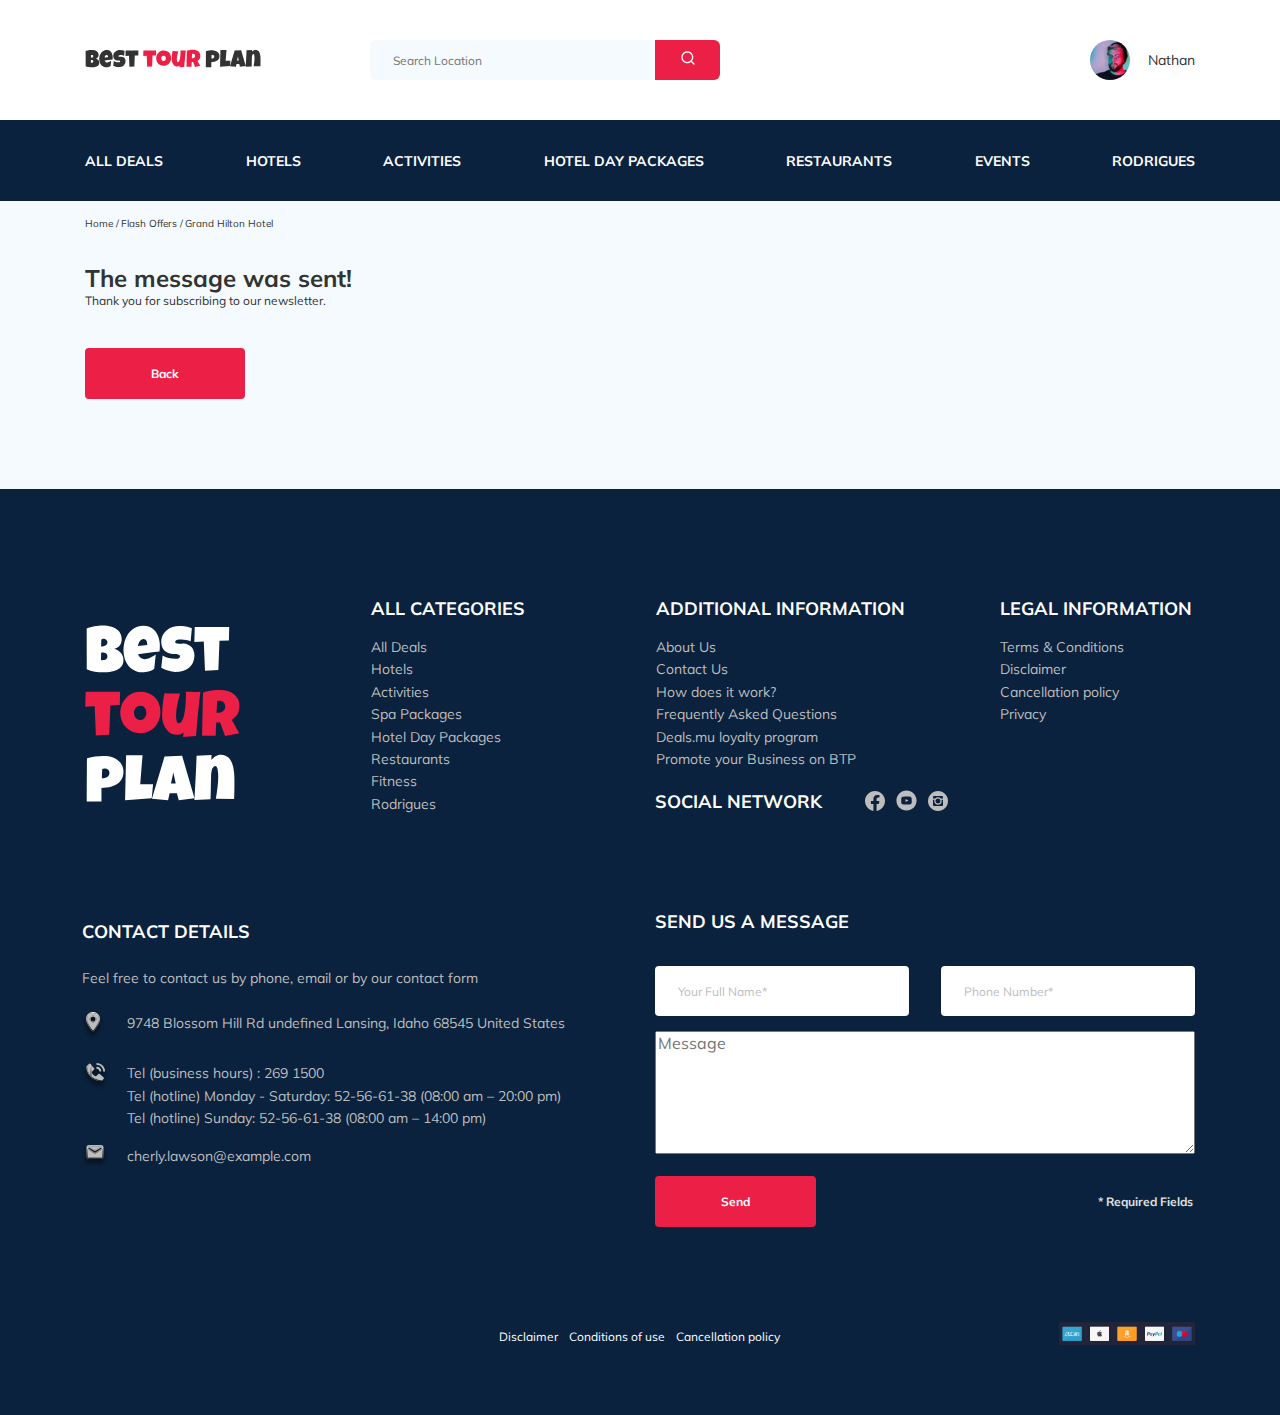
==== thankyou-newsletter.html @ 55c5929a "fix: fixed for sending form on mail" ====
<!DOCTYPE html>
<html lang="en">
  <head>
    <meta charset="UTF-8" />
    <meta name="viewport" content="width=device-width, initial-scale=1.0" />
    <title>Best Tour Plan-Hotel Booking</title>
    <link
      href="https://fonts.googleapis.com/css2?family=Mulish:wght@400;700&family=Nunito:wght@400;600;800&display=swap"
      rel="stylesheet"
    />
    <link rel="stylesheet" href="css/swiper-bundle.min.css" />
    <link rel="stylesheet" href="css/style.css" />
  </head>
  <body>
    <header class="navbar navbar__mobile--fixed">
      <div class="container">
        <div class="navbar-top">
          <a href="#" class="logo">
            <img
              src="img/horizontal-logo.svg"
              alt="Logo: Best Tour Plan"
              class="logo__image"
            />
          </a>
          <form
            action="#"
            class="search navbar__search navbar__search--mobile--hidden"
          >
            <input
              type="text"
              class="search__input"
              placeholder="Search Location"
            />
            <button class="search__button">
              <img src="img/search.svg" alt="Icon: search" />
            </button>
          </form>
          <a href="#" class="user navbar__user navbar__user--mobile--hidden">
            <img
              src="img/user-avatar.jpg"
              alt="avatar: Nathan"
              class="user__avatar"
            />
            <span class="user__name">Nathan</span>
          </a>
          <!-- /.user -->
          <button class="menu-button navbar-top__menu-button">
            <span class="menu-button__line"></span>
            <span class="menu-button__line"></span>
            <span class="menu-button__line"></span>
          </button>
          <!-- /.menu-button -->
        </div>
        <!-- /.navbar-top-->
      </div>
      <!-- /.container -->
      <div class="navbar-bottom">
        <div class="container">
          <ul class="navbar-menu">
            <li class="navbar-menu__item navbar-menu__item--mobile--visible">
              <a
                href="#"
                class="user navbar__user navbar__user--mobile--visible"
              >
                <img
                  src="img/user-avatar.jpg"
                  alt="avatar: Nathan"
                  class="user__avatar"
                />
                <span class="user__name user__name--light">Nathan</span>
              </a>
              <!-- /.user -->
            </li>
            <li class="navbar-menu__item navbar-menu__item--mobile--visible">
              <form
                action="#"
                class="search navbar__search navbar__search--mobile--visible"
              >
                <input
                  type="text"
                  class="search__input search__input--mobile"
                  placeholder="Search Location"
                />
                <button class="search__button">
                  <img src="img/search.svg" alt="Icon: search" />
                </button>
              </form>
            </li>
            <li class="navbar-menu__item navbar-menu__item--mobile--1">
              <a href="#" class="navbar-menu__link">All Deals</a>
            </li>
            <li class="navbar-menu__item navbar-menu__item--mobile--2">
              <a href="#" class="navbar-menu__link">Hotels</a>
            </li>
            <li class="navbar-menu__item navbar-menu__item--mobile--3">
              <a href="#" class="navbar-menu__link">Activities</a>
            </li>
            <li class="navbar-menu__item navbar-menu__item--mobile--4">
              <a href="#" class="navbar-menu__link">Hotel Day Packages</a>
            </li>
            <li class="navbar-menu__item navbar-menu__item--mobile--5">
              <a href="#" class="navbar-menu__link">Restaurants</a>
            </li>
            <li class="navbar-menu__item navbar-menu__item--mobile--6">
              <a href="#" class="navbar-menu__link">Events</a>
            </li>
            <li class="navbar-menu__item navbar-menu__item--mobile--7">
              <a href="#" class="navbar-menu__link">Rodrigues</a>
            </li>
          </ul>
          <!-- /.navbar-menu -->
        </div>
        <!-- /.container -->
      </div>
      <!-- /.navbar-bottom -->
    </header>
    <nav class="breadcrumb">
      <div class="container">
        <ul class="breadcrumb-list">
          <li class="breadcrumb-list__item">
            <a href="#" class="breadcrumb-list__link">Home</a>
          </li>
          <li class="breadcrumb-list__item">
            <a href="#" class="breadcrumb-list__link">Flash Offers</a>
          </li>
          <li class="breadcrumb-list__item">Grand Hilton Hotel</li>
        </ul>
      </div>
      <!-- /.container -->
    </nav>
    <!-- /.breadcrumb -->
    <section class="hotel">
      <div class="container">
        <div class="hotel-info">
          <div class="hotel-info__text">
            <div class="hotel-wrapper">
              <h1 class="hotel-name hotel-info__name">The message was sent!</h1>
            </div>
            <!-- /.hotel-wrapper -->
            <p class="hotel-description hotel-info__description">
              Thank you for subscribing to our newsletter.
            </p>
            <a href="index.html" class="back">Back</a>
          </div>
          <!-- /.hotel-info__text -->
        </div>
        <!-- /.hotel-info -->
      </div>
      <!-- /.container -->
    </section>
    <!-- /.hotel -->
    <footer class="footer">
      <div class="container">
        <div class="footer-wrapper">
          <img
            src="img/vertical-logo.svg"
            alt="Logo: Best Tour Plan"
            class="logo footer__logo"
          />
          <div class="footer__list footer__categories">
            <h3 class="footer__title">ALL CATEGORIES</h3>
            <ul class="footer__ul">
              <li class="footer__item">
                <a href="#" class="footer__link">All Deals</a>
              </li>
              <li class="footer__item">
                <a href="#" class="footer__link">Hotels</a>
              </li>
              <li class="footer__item">
                <a href="#" class="footer__link">Activities</a>
              </li>
              <li class="footer__item">
                <a href="#" class="footer__link">Spa Packages</a>
              </li>
              <li class="footer__item">
                <a href="#" class="footer__link">Hotel Day Packages</a>
              </li>
              <li class="footer__item">
                <a href="#" class="footer__link">Restaurants</a>
              </li>
              <li class="footer__item">
                <a href="#" class="footer__link">Fitness</a>
              </li>
              <li class="footer__item">
                <a href="#" class="footer__link">Rodrigues</a>
              </li>
            </ul>
          </div>
          <!-- /.footer__list -->
          <div class="footer__list footer__additional">
            <h3 class="footer__title">ADDITIONAL INFORMATION</h3>
            <ul class="footer__ul">
              <li class="footer__item">
                <a href="#" class="footer__link">About Us</a>
              </li>
              <li class="footer__item">
                <a href="#" class="footer__link">Contact Us</a>
              </li>
              <li class="footer__item">
                <a href="#" class="footer__link">How does it work? </a>
              </li>
              <li class="footer__item">
                <a href="#" class="footer__link">Frequently Asked Questions</a>
              </li>
              <li class="footer__item">
                <a href="#" class="footer__link">Deals.mu loyalty program</a>
              </li>
              <li class="footer__item">
                <a href="#" class="footer__link"
                  >Promote your Business on BTP</a
                >
              </li>
            </ul>
          </div>
          <!-- /.footer__list -->
          <div class="footer__social-network">
            <h3 class="footer__title footer__title--inline">Social Network</h3>
            <div class="footer__social-links">
              <a href="#" class="footer__link"
                ><img src="img/fb.svg" alt="Icon: Faceook"
              /></a>
              <a href="#" class="footer__link"
                ><img src="img/yt.svg" alt="Icon: youtube"
              /></a>
              <a href="#" class="footer__link"
                ><img src="img/inst.svg" alt="Icon: Instagram"
              /></a>
            </div>
            <!-- /.footer_social-links -->
          </div>
          <!-- /.footer__social-network -->
          <div class="footer__list footer__legal">
            <h3 class="footer__title">LEGAL INFORMATION</h3>
            <ul class="footer__ul">
              <li class="footer__item">
                <a href="#" class="footer__link">Terms & Conditions</a>
              </li>
              <li class="footer__item">
                <a href="#" class="footer__link">Disclaimer</a>
              </li>
              <li class="footer__item">
                <a href="#" class="footer__link">Cancellation policy</a>
              </li>
              <li class="footer__item">
                <a href="#" class="footer__link">Privacy</a>
              </li>
            </ul>
          </div>
          <!-- /.footer__list -->
          <div class="footer__contact-details">
            <h3 class="footer__title footer__title--mb-3">Contact Details</h3>
            <p class="footer__text">
              Feel free to contact us by phone, email or by our contact form
            </p>
            <ul class="footer__ul">
              <li class="footer__item footer__item--mb-2">
                <div class="footer__icon-wrapper">
                  <img
                    class="footer__icon"
                    src="img/map-marker.svg"
                    alt="Icon: map"
                  />
                </div>
                <!-- /.footer__icon-wrapper -->
                9748 Blossom Hill Rd undefined Lansing, Idaho 68545 United
                States
              </li>
              <li class="footer__item footer__item--mb-2">
                <div class="footer__icon-wrapper">
                  <img
                    class="footer__icon"
                    src="img/contact-phone-call.svg"
                    alt="Icon: phone"
                  />
                </div>
                <!-- /.footer__icon-wrapper -->
                Tel (business hours) : 269 1500 <br />Tel (hotline) Monday -
                Saturday: 52-56-61-38 (08:00 am – 20:00 pm) <br />Tel (hotline)
                Sunday: 52-56-61-38 (08:00 am – 14:00 pm)
              </li>
              <li class="footer__item footer__item--mb-2">
                <div class="footer__icon-wrapper">
                  <img
                    class="footer__icon"
                    src="img/e-mail.svg"
                    alt="Icon: e-mail"
                  />
                </div>
                <!-- /.footer__icon-wrapper -->
                cherly.lawson@example.com
              </li>
            </ul>
          </div>
          <!-- /.footer__contact-details -->
          <div class="footer__contact-form">
            <h3 class="footer__title footer__title--mb-3">Send us a message</h3>
            <form action="send.php" method="POST" class="footer__form">
              <div class="footer__input-group">
                <input
                  type="text"
                  class="input footer__input"
                  placeholder="Your Full Name*"
                  name="name"
                />
              </div>
              <!-- /.footer__input-group -->
              <div class="footer__input-group">
                <input
                  type="text"
                  class="input footer__input"
                  placeholder="Phone Number*"
                  name="phone"
                />
              </div>
              <!-- /.footer__input-group -->
              <textarea
                class="footer__message"
                cols="30"
                rows="10"
                placeholder="Message"
                name="message"
              ></textarea>
              <button class="button footer__button" type="submit">Send</button>
              <span class="footer__footnote">* Required Fields</span>
            </form>
          </div>
          <!-- /.footer__contact-form -->
          <div class="footer-info">
            <div class="footer-info__info">
              <a href="#" class="footer-info__link">Disclaimer</a>
              <a href="#" class="footer-info__link">Conditions of use</a>
              <a href="#" class="footer-info__link footer-info__link--last"
                >Cancellation policy</a
              >
            </div>
            <!-- /.footer-info__info -->
            <a href="#" class="footer-info__payment"
              ><img src="img/payment.png" alt="payment" class="footer__payment"
            /></a>
          </div>
          <!-- /.footer-info -->
        </div>
        <!-- /.footer-wrapper -->
      </div>
      <!-- /.container -->
    </footer>
    <!-- /.footer -->
    <script src="js/swiper-bundle.min.js"></script>
    <script src="js/main.js"></script>
  </body>
</html>
---- css/style.css ----
* {
  -webkit-box-sizing: border-box;
          box-sizing: border-box;
}

body {
  font-family: "Mulish", sans-serif;
  background-color: #F5FAFE;
  color: #333333;
}

.container {
  max-width: 1110px;
  margin: auto;
}

img {
  max-width: 100%;
}

button:active, button:focus {
  outline: none !important;
}

button::-moz-focus-inner {
  border: 0 !important;
}

button:hover {
  background-color: tomato;
}

.input {
  font-style: normal;
  font-weight: normal;
  font-size: 12px;
  line-height: 15px;
  background-color: #fff;
  border-radius: 4px;
  border: none;
  padding: 0 23px;
  height: 50px;
}

.input::-webkit-input-placeholder {
  color: #BDBDBD;
}

.input:-ms-input-placeholder {
  color: #BDBDBD;
}

.input::-ms-input-placeholder {
  color: #BDBDBD;
}

.input::placeholder {
  color: #BDBDBD;
}

.message {
  resize: none;
  font-style: normal;
  font-weight: normal;
  font-size: 12px;
  line-height: 15px;
  background-color: #fff;
  border-radius: 4px;
  border: none;
  padding: 18px 23px;
}

.message::-webkit-input-placeholder {
  color: #BDBDBD;
}

.message:-ms-input-placeholder {
  color: #BDBDBD;
}

.message::-ms-input-placeholder {
  color: #BDBDBD;
}

.message::placeholder {
  color: #BDBDBD;
}

.invalid {
  color: #EC1F46;
  text-decoration: underline;
}

.invalid::-webkit-input-placeholder {
  color: #EC1F46;
  text-decoration: none;
}

.invalid:-ms-input-placeholder {
  color: #EC1F46;
  text-decoration: none;
}

.invalid::-ms-input-placeholder {
  color: #EC1F46;
  text-decoration: none;
}

.invalid::placeholder {
  color: #EC1F46;
  text-decoration: none;
}

label.fix {
  position: absolute;
  left: 0;
  bottom: -40px;
  color: #EC1F46;
  text-decoration: underline;
}

.fix::-webkit-input-placeholder {
  color: #EC1F46;
  text-decoration: none;
}

.fix:-ms-input-placeholder {
  color: #EC1F46;
  text-decoration: none;
}

.fix::-ms-input-placeholder {
  color: #EC1F46;
  text-decoration: none;
}

.fix::placeholder {
  color: #EC1F46;
  text-decoration: none;
}

/*! normalize.css v8.0.1 | MIT License | github.com/necolas/normalize.css */
/* Document
   ========================================================================== */
/**
 * 1. Correct the line height in all browsers.
 * 2. Prevent adjustments of font size after orientation changes in iOS.
 */
html {
  line-height: 1.15;
  /* 1 */
  -webkit-text-size-adjust: 100%;
  /* 2 */
}

/* Sections
   ========================================================================== */
/**
 * Remove the margin in all browsers.
 */
body {
  margin: 0;
}

/**
 * Render the `main` element consistently in IE.
 */
main {
  display: block;
}

/**
 * Correct the font size and margin on `h1` elements within `section` and
 * `article` contexts in Chrome, Firefox, and Safari.
 */
h1 {
  font-size: 2em;
  margin: 0.67em 0;
}

/* Grouping content
   ========================================================================== */
/**
 * 1. Add the correct box sizing in Firefox.
 * 2. Show the overflow in Edge and IE.
 */
hr {
  -webkit-box-sizing: content-box;
          box-sizing: content-box;
  /* 1 */
  height: 0;
  /* 1 */
  overflow: visible;
  /* 2 */
}

/**
 * 1. Correct the inheritance and scaling of font size in all browsers.
 * 2. Correct the odd `em` font sizing in all browsers.
 */
pre {
  font-family: monospace, monospace;
  /* 1 */
  font-size: 1em;
  /* 2 */
}

/* Text-level semantics
   ========================================================================== */
/**
 * Remove the gray background on active links in IE 10.
 */
a {
  background-color: transparent;
}

/**
 * 1. Remove the bottom border in Chrome 57-
 * 2. Add the correct text decoration in Chrome, Edge, IE, Opera, and Safari.
 */
abbr[title] {
  border-bottom: none;
  /* 1 */
  text-decoration: underline;
  /* 2 */
  -webkit-text-decoration: underline dotted;
          text-decoration: underline dotted;
  /* 2 */
}

/**
 * Add the correct font weight in Chrome, Edge, and Safari.
 */
b,
strong {
  font-weight: bolder;
}

/**
 * 1. Correct the inheritance and scaling of font size in all browsers.
 * 2. Correct the odd `em` font sizing in all browsers.
 */
code,
kbd,
samp {
  font-family: monospace, monospace;
  /* 1 */
  font-size: 1em;
  /* 2 */
}

/**
 * Add the correct font size in all browsers.
 */
small {
  font-size: 80%;
}

/**
 * Prevent `sub` and `sup` elements from affecting the line height in
 * all browsers.
 */
sub,
sup {
  font-size: 75%;
  line-height: 0;
  position: relative;
  vertical-align: baseline;
}

sub {
  bottom: -0.25em;
}

sup {
  top: -0.5em;
}

/* Embedded content
   ========================================================================== */
/**
 * Remove the border on images inside links in IE 10.
 */
img {
  border-style: none;
}

/* Forms
   ========================================================================== */
/**
 * 1. Change the font styles in all browsers.
 * 2. Remove the margin in Firefox and Safari.
 */
button,
input,
optgroup,
select,
textarea {
  font-family: inherit;
  /* 1 */
  font-size: 100%;
  /* 1 */
  line-height: 1.15;
  /* 1 */
  margin: 0;
  /* 2 */
}

/**
 * Show the overflow in IE.
 * 1. Show the overflow in Edge.
 */
button,
input {
  /* 1 */
  overflow: visible;
}

/**
 * Remove the inheritance of text transform in Edge, Firefox, and IE.
 * 1. Remove the inheritance of text transform in Firefox.
 */
button,
select {
  /* 1 */
  text-transform: none;
}

/**
 * Correct the inability to style clickable types in iOS and Safari.
 */
button,
[type="button"],
[type="reset"],
[type="submit"] {
  -webkit-appearance: button;
}

/**
 * Remove the inner border and padding in Firefox.
 */
button::-moz-focus-inner,
[type="button"]::-moz-focus-inner,
[type="reset"]::-moz-focus-inner,
[type="submit"]::-moz-focus-inner {
  border-style: none;
  padding: 0;
}

/**
 * Restore the focus styles unset by the previous rule.
 */
button:-moz-focusring,
[type="button"]:-moz-focusring,
[type="reset"]:-moz-focusring,
[type="submit"]:-moz-focusring {
  outline: 1px dotted ButtonText;
}

/**
 * Correct the padding in Firefox.
 */
fieldset {
  padding: 0.35em 0.75em 0.625em;
}

/**
 * 1. Correct the text wrapping in Edge and IE.
 * 2. Correct the color inheritance from `fieldset` elements in IE.
 * 3. Remove the padding so developers are not caught out when they zero out
 *    `fieldset` elements in all browsers.
 */
legend {
  -webkit-box-sizing: border-box;
          box-sizing: border-box;
  /* 1 */
  color: inherit;
  /* 2 */
  display: table;
  /* 1 */
  max-width: 100%;
  /* 1 */
  padding: 0;
  /* 3 */
  white-space: normal;
  /* 1 */
}

/**
 * Add the correct vertical alignment in Chrome, Firefox, and Opera.
 */
progress {
  vertical-align: baseline;
}

/**
 * Remove the default vertical scrollbar in IE 10+.
 */
textarea {
  overflow: auto;
}

/**
 * 1. Add the correct box sizing in IE 10.
 * 2. Remove the padding in IE 10.
 */
[type="checkbox"],
[type="radio"] {
  -webkit-box-sizing: border-box;
          box-sizing: border-box;
  /* 1 */
  padding: 0;
  /* 2 */
}

/**
 * Correct the cursor style of increment and decrement buttons in Chrome.
 */
[type="number"]::-webkit-inner-spin-button,
[type="number"]::-webkit-outer-spin-button {
  height: auto;
}

/**
 * 1. Correct the odd appearance in Chrome and Safari.
 * 2. Correct the outline style in Safari.
 */
[type="search"] {
  -webkit-appearance: textfield;
  /* 1 */
  outline-offset: -2px;
  /* 2 */
}

/**
 * Remove the inner padding in Chrome and Safari on macOS.
 */
[type="search"]::-webkit-search-decoration {
  -webkit-appearance: none;
}

/**
 * 1. Correct the inability to style clickable types in iOS and Safari.
 * 2. Change font properties to `inherit` in Safari.
 */
::-webkit-file-upload-button {
  -webkit-appearance: button;
  /* 1 */
  font: inherit;
  /* 2 */
}

/* Interactive
   ========================================================================== */
/*
 * Add the correct display in Edge, IE 10+, and Firefox.
 */
details {
  display: block;
}

/*
 * Add the correct display in all browsers.
 */
summary {
  display: list-item;
}

/* Misc
   ========================================================================== */
/**
 * Add the correct display in IE 10+.
 */
template {
  display: none;
}

/**
 * Add the correct display in IE 10.
 */
[hidden] {
  display: none;
}

.navbar {
  background-color: #fff;
}

.navbar-top {
  display: -webkit-box;
  display: -ms-flexbox;
  display: flex;
  -webkit-box-align: center;
      -ms-flex-align: center;
          align-items: center;
  -webkit-box-pack: justify;
      -ms-flex-pack: justify;
          justify-content: space-between;
  padding-top: 40px;
  padding-bottom: 40px;
}

.navbar-top__menu-button {
  display: none;
}

.navbar__search {
  margin-right: auto;
  margin-left: 108px;
}

.navbar-bottom {
  background-color: #0A223D;
}

.navbar-menu {
  list-style-type: none;
  margin: 0;
  padding: 31px 0;
  display: -webkit-box;
  display: -ms-flexbox;
  display: flex;
  -webkit-box-align: center;
      -ms-flex-align: center;
          align-items: center;
  -webkit-box-pack: justify;
      -ms-flex-pack: justify;
          justify-content: space-between;
  color: #ffffff;
}

.navbar-menu__item--mobile--visible {
  display: none;
}

.navbar-menu__link {
  color: inherit;
  font-style: normal;
  font-weight: bold;
  text-decoration: none;
  text-transform: uppercase;
  font-size: 14px;
  line-height: 18px;
}

.logo {
  width: 177px;
}

.search {
  display: -webkit-box;
  display: -ms-flexbox;
  display: flex;
  position: relative;
  overflow: hidden;
  height: 40px;
  border-radius: 6px;
}

.search__input {
  width: 350px;
  height: 100%;
  padding-left: 23px;
  padding-right: 75px;
  background-color: #F5FAFE;
  border: none;
  font-size: 12px;
  line-height: 15px;
  color: #333333;
}

.search__button {
  position: absolute;
  top: 0;
  right: 0;
  width: 65px;
  height: 100%;
  border: none;
  background-color: #EC1F46;
}

.user {
  display: -webkit-box;
  display: -ms-flexbox;
  display: flex;
  -webkit-box-align: center;
      -ms-flex-align: center;
          align-items: center;
  text-decoration: none;
}

.user__avatar {
  width: 40px;
  height: 40px;
  border-radius: 50%;
  -o-object-fit: cover;
     object-fit: cover;
}

.user__name {
  margin-left: 18px;
  font-size: 14px;
  line-height: 18px;
  color: #333333;
}

.navbar__user--mobile--visible, .navbar__search--mobile--visible {
  display: none;
}

.breadcrumb-list {
  list-style: none;
  display: -webkit-box;
  display: -ms-flexbox;
  display: flex;
  -webkit-box-align: center;
      -ms-flex-align: center;
          align-items: center;
  margin: 0;
  padding-top: 16px;
  padding-bottom: 9px;
  padding-left: 0;
}

.breadcrumb-list__item {
  font-size: 10px;
  line-height: 13px;
}

.breadcrumb-list__item:not(:last-child)::after {
  content: '/';
  margin-right: 2px;
}

.breadcrumb-list__link {
  text-decoration: none;
  color: inherit;
}

.hotel {
  padding-top: 23px;
  padding-bottom: 70px;
}

.hotel-info {
  display: -webkit-box;
  display: -ms-flexbox;
  display: flex;
  -webkit-box-align: center;
      -ms-flex-align: center;
          align-items: center;
  -webkit-box-pack: justify;
      -ms-flex-pack: justify;
          justify-content: space-between;
  padding-bottom: 20px;
}

.hotel-info__name {
  margin-top: 1px;
  margin-bottom: 0;
}

.hotel-info__offer {
  margin-left: 14px;
  margin-top: 1px;
}

.hotel-info__description {
  margin: 0;
}

.hotel-info__rating {
  margin-top: 5px;
}

.hotel-wrapper {
  display: -webkit-box;
  display: -ms-flexbox;
  display: flex;
  -ms-flex-wrap: wrap;
      flex-wrap: wrap;
  -webkit-box-align: center;
      -ms-flex-align: center;
          align-items: center;
}

.hotel-name {
  font-size: 24px;
  line-height: 30px;
}

.hotel-description {
  font-size: 12px;
  line-height: 15px;
}

.hotel-grid {
  display: -webkit-box;
  display: -ms-flexbox;
  display: flex;
  -webkit-box-pack: justify;
      -ms-flex-pack: justify;
          justify-content: space-between;
}

.hotel-slider {
  width: 728px;
  height: 450px;
}

.hotel-slider__item {
  width: 100%;
  height: 100%;
  position: relative;
  border-radius: 8px;
  overflow: hidden;
}

.hotel-slider__item::after {
  content: '';
  position: absolute;
  width: 100%;
  height: 100%;
  top: 0;
  bottom: 0;
  left: 0;
  right: 0;
  background: -webkit-gradient(linear, left top, left bottom, from(rgba(0, 122, 223, 0.48)), to(rgba(255, 255, 255, 0.128)));
  background: linear-gradient(180deg, rgba(0, 122, 223, 0.48) 0%, rgba(255, 255, 255, 0.128) 100%);
  z-index: 10;
}

.hotel-slider__button {
  position: absolute;
  top: 50%;
  -webkit-transform: translateY(-50%);
          transform: translateY(-50%);
  z-index: 99;
  width: 30px;
  height: 30px;
  border: none;
  cursor: pointer;
  background-repeat: no-repeat;
  background-position: center;
  background-size: 10px;
  background-color: transparent;
}

.hotel-slider__button--next {
  right: 18px;
  background-image: url(../img/arrow-next.svg);
}

.hotel-slider__button--prev {
  left: 18px;
  background-image: url(../img/arrow-prev.svg);
}

.hotel-slide__image {
  width: 100%;
  height: 100%;
  -o-object-fit: cover;
     object-fit: cover;
}

.hotel__slider {
  margin-left: 0;
}

.hotel-wrap {
  display: -webkit-box;
  display: -ms-flexbox;
  display: flex;
  -webkit-box-orient: vertical;
  -webkit-box-direction: normal;
      -ms-flex-direction: column;
          flex-direction: column;
  -webkit-box-pack: justify;
      -ms-flex-pack: justify;
          justify-content: space-between;
}

.stars {
  -ms-flex-preferred-size: 100%;
      flex-basis: 100%;
  padding-top: 3px;
}

.offer {
  font-size: 10px;
  line-height: 13px;
  padding: 4px 9px;
  background-color: #EC1F46;
  color: #ffffff;
  border-radius: 3px;
}

.rating {
  max-width: 65px;
  min-height: 45px;
  padding-top: 5px;
  padding-bottom: 5px;
  padding-left: 7px;
  padding-right: 7px;
  background-color: #EC1F46;
  color: #ffffff;
  border-radius: 4px;
  text-align: center;
}

.rating__text {
  font-size: 8px;
  line-height: 10px;
}

.rating__counter {
  font-size: 14px;
  line-height: 18px;
  font-weight: bold;
}

sub {
  position: inherit;
}

.booking {
  width: 350px;
  min-height: 210px;
  background-color: #0A223D;
  color: #ffffff;
  border-radius: 8px;
  padding: 28px;
  font-family: Nunito, sans-serif;
  font-style: normal;
}

.booking__info {
  display: -webkit-box;
  display: -ms-flexbox;
  display: flex;
  -webkit-box-pack: justify;
      -ms-flex-pack: justify;
          justify-content: space-between;
  margin-bottom: 9px;
}

.booking__price {
  display: -webkit-box;
  display: -ms-flexbox;
  display: flex;
  -webkit-box-orient: vertical;
  -webkit-box-direction: normal;
      -ms-flex-direction: column;
          flex-direction: column;
}

.booking__start {
  font-weight: normal;
  font-size: 10px;
  line-height: 14px;
  margin-left: -3px;
}

.booking__pricetag {
  font-weight: 800;
  font-size: 24px;
  line-height: 33px;
  margin-top: -2px;
  margin-left: -2px;
}

.booking__per-room {
  font-weight: normal;
  font-size: 12px;
  line-height: 16px;
  margin-top: -3px;
  margin-left: -3px;
}

.booking__room {
  margin-top: 4px;
}

.booking__text {
  display: -webkit-box;
  display: -ms-flexbox;
  display: flex;
  -webkit-box-align: center;
      -ms-flex-align: center;
          align-items: center;
  -webkit-box-pack: justify;
      -ms-flex-pack: justify;
          justify-content: space-between;
  margin-bottom: 8px;
  font-weight: normal;
  font-size: 12px;
  line-height: 16px;
}

.booking__discription {
  margin-left: 9px;
}

.booking__call-center {
  display: -webkit-box;
  display: -ms-flexbox;
  display: flex;
  -webkit-box-align: center;
      -ms-flex-align: center;
          align-items: center;
  -webkit-box-pack: justify;
      -ms-flex-pack: justify;
          justify-content: space-between;
  margin-bottom: 17px;
}

.booking__reservation {
  font-weight: 600;
  font-size: 18px;
  line-height: 25px;
  margin-left: -2px;
}

.booking__number {
  display: -webkit-box;
  display: -ms-flexbox;
  display: flex;
  -webkit-box-align: center;
      -ms-flex-align: center;
          align-items: center;
  -webkit-box-pack: justify;
      -ms-flex-pack: justify;
          justify-content: space-between;
  font-weight: 600;
  font-size: 18px;
  line-height: 25px;
  color: inherit;
  text-decoration: none;
  margin-right: 2px;
}

.booking__num {
  margin-left: 8px;
}

.booking__button {
  width: 100%;
  min-height: 45px;
  font-weight: 600;
  font-size: 14px;
  line-height: 19px;
  background-color: #EC1F46;
  color: #ffffff;
  border-radius: 4px;
  border: none;
  cursor: pointer;
  padding: 0;
  margin-left: -2px;
}

.map {
  width: 347px;
  height: 213px;
  background-color: black;
  border-radius: 10px;
  overflow: hidden;
}

.newsletter {
  position: relative;
  padding: 98px 0 87px 0;
  background-image: url(../img/newsletter-bg.jpg);
  background-repeat: no-repeat;
  background-size: cover;
  background-position: center;
}

.newsletter::before {
  content: '';
  position: absolute;
  top: 0;
  bottom: 0;
  left: 0;
  right: 0;
  width: 100%;
  height: 100%;
  background-color: rgba(10, 34, 61, 0.8);
}

.newsletter-wrapper {
  position: relative;
  max-width: 731px;
  margin: auto;
  display: -webkit-box;
  display: -ms-flexbox;
  display: flex;
  -webkit-box-align: center;
      -ms-flex-align: center;
          align-items: center;
  -webkit-box-pack: justify;
      -ms-flex-pack: justify;
          justify-content: space-between;
}

.newsletter-title {
  color: #ffffff;
  font-style: normal;
  font-weight: 300;
  font-size: 24px;
  line-height: 30px;
  margin: 0;
}

.newsletter-title__strong {
  display: block;
  font-weight: 600;
  font-size: 36px;
  line-height: 45px;
  text-transform: uppercase;
}

.subscribe {
  position: relative;
  width: 350px;
  height: 55px;
  border-radius: 4px;
}

.subscribe__input {
  position: absolute;
  width: 100%;
  height: 100%;
  padding-left: 33px;
  padding-right: 75px;
  border: none;
  font-style: normal;
  font-weight: 300;
  font-size: 14px;
  line-height: 18px;
}

.subscribe__button {
  position: absolute;
  top: 0;
  right: 0;
  min-width: 65px;
  height: 100%;
  border: none;
  background-color: #EC1F46;
  color: #ffffff;
  font-style: normal;
  font-weight: bold;
  font-size: 12px;
  line-height: 15px;
  overflow: inherit;
  cursor: pointer;
}

.reviews {
  padding: 11px 0 70px 0;
}

.reviews__title {
  font-style: normal;
  font-weight: bold;
  font-size: 36px;
  line-height: 45px;
  text-align: center;
  text-transform: uppercase;
  margin-bottom: 70px;
}

.reviews-slider__item {
  display: -webkit-box;
  display: -ms-flexbox;
  display: flex;
  -webkit-box-orient: vertical;
  -webkit-box-direction: normal;
      -ms-flex-direction: column;
          flex-direction: column;
  -webkit-box-align: center;
      -ms-flex-align: center;
          align-items: center;
  max-width: 731px;
  margin: 45px auto 0;
  background-color: #ffffff;
  border-radius: 8px;
  padding: 0 62px 30px;
  position: relative;
}

.reviews-slider__item::before {
  content: '';
  position: absolute;
  width: 70px;
  height: 47px;
  top: 13px;
  left: 62px;
  background-image: url(../img/quote-opening.svg);
  background-repeat: no-repeat;
}

.reviews-slider__item::after {
  content: '';
  position: absolute;
  width: 70px;
  height: 47px;
  top: 118px;
  right: 62px;
  background-image: url(../img/quote-closing.svg);
  background-repeat: no-repeat;
}

.reviews-slider__button {
  position: absolute;
  width: 30px;
  height: 30px;
  z-index: 99;
  top: 45%;
  -webkit-transform: translateY(-50%);
          transform: translateY(-50%);
  background-repeat: no-repeat;
  background-size: 10px;
  background-position: center;
  border: none;
  background-color: transparent;
}

.reviews-slider__button--prev {
  background-image: url(../img/arrow-prev-secondary.svg);
  left: 18px;
}

.reviews-slider__button--next {
  background-image: url(../img/arrow-next-secondary.svg);
  right: 18px;
}

.reviews-slider__profail {
  display: -webkit-box;
  display: -ms-flexbox;
  display: flex;
  -webkit-box-orient: vertical;
  -webkit-box-direction: normal;
      -ms-flex-direction: column;
          flex-direction: column;
  -webkit-box-align: center;
      -ms-flex-align: center;
          align-items: center;
  margin-top: -45px;
  margin-bottom: 32px;
}

.reviews-slider__avatar {
  width: 90px;
  height: 90px;
  border-radius: 50%;
  -o-object-fit: cover;
     object-fit: cover;
  margin-bottom: 9px;
}

.reviews-slider__username {
  font-style: normal;
  font-weight: bold;
  font-size: 12px;
  line-height: 15px;
  color: #EC1F46;
  margin-top: 0;
  margin-bottom: 10px;
}

.reviews-slider__date {
  font-style: normal;
  font-weight: normal;
  font-size: 10px;
  line-height: 13px;
  margin-bottom: 4px;
}

.reviews-slider__rating {
  display: -webkit-box;
  display: -ms-flexbox;
  display: flex;
  -webkit-box-pack: justify;
      -ms-flex-pack: justify;
          justify-content: space-between;
  width: 48px;
  height: 8px;
}

.reviews-slider__text {
  max-width: 537px;
  min-height: 114px;
  margin: 0 auto 0;
  font-style: normal;
  font-weight: normal;
  font-size: 12px;
  line-height: 160%;
  text-align: justify;
}

.activities {
  padding: 60px 0 98px 0;
}

.activities__title {
  font-style: normal;
  font-weight: bold;
  font-size: 24px;
  line-height: 30px;
  text-transform: uppercase;
  margin-top: 0;
  margin-bottom: 57px;
}

.activities-wrapper {
  display: -webkit-box;
  display: -ms-flexbox;
  display: flex;
  -webkit-box-pack: justify;
      -ms-flex-pack: justify;
          justify-content: space-between;
}

.card {
  position: relative;
  display: -webkit-box;
  display: -ms-flexbox;
  display: flex;
  -webkit-box-orient: vertical;
  -webkit-box-direction: normal;
      -ms-flex-direction: column;
          flex-direction: column;
  -webkit-box-align: start;
      -ms-flex-align: start;
          align-items: flex-start;
  padding: 24px 26px;
  width: 255px;
  height: 255px;
  border-radius: 6px;
  overflow: hidden;
}

.card::before {
  content: '';
  position: absolute;
  top: 0;
  right: 0;
  bottom: 0;
  left: 0;
  background: linear-gradient(179.83deg, rgba(196, 196, 196, 0) 35.34%, #0A223D 99.85%);
  z-index: -1;
}

.card__image {
  position: absolute;
  width: 100%;
  height: 100%;
  top: 0;
  right: 0;
  bottom: 0;
  left: 0;
  -o-object-fit: cover;
     object-fit: cover;
  z-index: -2;
}

.card__title {
  margin-top: auto;
  margin-bottom: 18px;
  font-style: normal;
  font-weight: bold;
  font-size: 16px;
  line-height: 20px;
  color: #ffffff;
}

.card__button {
  padding: 7px 22px;
  font-style: normal;
  font-weight: 600;
  font-size: 12px;
  line-height: 16px;
  background-color: #EC1F46;
  color: #ffffff;
  border: none;
  border-radius: 4px;
  cursor: pointer;
}

.footer {
  background-color: #0A223D;
  color: #ffffff;
  padding-top: 108px;
  padding-bottom: 46px;
}

.footer-wrapper {
  display: -ms-grid;
  display: grid;
  -ms-grid-columns: (minmax(min-content, 1fr))[4];
      grid-template-columns: repeat(4, minmax(-webkit-min-content, 1fr));
      grid-template-columns: repeat(4, minmax(min-content, 1fr));
  grid-gap: 20px;
  grid-auto-rows: minmax(40px, -webkit-min-content);
  grid-auto-rows: minmax(40px, min-content);
  -webkit-box-align: start;
      -ms-flex-align: start;
          align-items: start;
}

.footer__logo {
  width: 155px;
  -ms-grid-row: 1;
  -ms-grid-row-span: 2;
  grid-row: 1/3;
  -ms-flex-item-align: stretch;
      -ms-grid-row-align: stretch;
      align-self: stretch;
}

.footer__categories {
  -ms-grid-row: 1;
  -ms-grid-row-span: 3;
  grid-row: 1/4;
  padding-left: 3px;
}

.footer__social-links {
  display: -webkit-box;
  display: -ms-flexbox;
  display: flex;
  -webkit-box-align: center;
      -ms-flex-align: center;
          align-items: center;
  min-width: 83px;
  -webkit-box-pack: justify;
      -ms-flex-pack: justify;
          justify-content: space-between;
}

.footer__social-network {
  display: -webkit-box;
  display: -ms-flexbox;
  display: flex;
  -webkit-box-align: start;
      -ms-flex-align: start;
          align-items: start;
  -ms-grid-row: 2;
  -ms-grid-row-span: 2;
  grid-row: 2/4;
  -ms-grid-column: 3;
  -ms-grid-column-span: 2;
  grid-column: 3/5;
  padding-left: 5px;
}

.footer__additional {
  padding-left: 6px;
}

.footer__legal {
  padding-left: 67px;
}

.footer__contact-details {
  -ms-grid-column: 1;
  -ms-grid-column-span: 2;
  grid-column: 1/3;
  padding-top: 10px;
  margin-left: -3px;
}

.footer__contact-form {
  grid-column: span 2;
  padding-left: 5px;
  margin-bottom: 82px;
}

.footer__form {
  display: -webkit-box;
  display: -ms-flexbox;
  display: flex;
  -webkit-box-align: start;
      -ms-flex-align: start;
          align-items: start;
  -ms-flex-wrap: wrap;
      flex-wrap: wrap;
  -webkit-box-pack: justify;
      -ms-flex-pack: justify;
          justify-content: space-between;
}

.footer__title {
  font-style: normal;
  font-weight: bold;
  font-size: 18px;
  line-height: 23px;
  margin: 0 0 16px 0;
  text-transform: uppercase;
}

.footer__title--inline {
  margin: 0 43px 0 0;
}

.footer__title--mb-3 {
  margin-bottom: 33px;
}

.footer__ul {
  padding: 0;
  margin: 0;
  list-style: none;
}

.footer__item {
  display: -webkit-box;
  display: -ms-flexbox;
  display: flex;
  -webkit-box-align: start;
      -ms-flex-align: start;
          align-items: start;
  font-style: normal;
  font-weight: normal;
  font-size: 14px;
  line-height: 160%;
  color: #BDBDBD;
}

.footer__item--mb-2 {
  margin-bottom: 16px;
}

.footer__icon-wrapper {
  min-width: 45px;
}

.footer__text {
  font-style: normal;
  font-weight: normal;
  font-size: 14px;
  line-height: 160%;
  color: #BDBDBD;
  margin-bottom: 22px;
  margin-top: -9px;
}

.footer__link {
  text-decoration: none;
  color: inherit;
}

.footer__input {
  width: 100%;
}

.footer__input-group {
  margin-bottom: 15px;
  -ms-flex-preferred-size: 47%;
      flex-basis: 47%;
}

.footer__message {
  max-height: 123px;
  -ms-flex-preferred-size: 100%;
      flex-basis: 100%;
  margin-bottom: 22px;
}

.footer__button {
  font-style: normal;
  font-weight: bold;
  font-size: 12px;
  line-height: 15px;
  padding: 18px 66px;
  border: none;
  border-radius: 4px;
  background-color: #EC1F46;
  color: #ffffff;
  cursor: pointer;
}

.footer__footnote {
  font-style: normal;
  font-weight: bold;
  font-size: 12px;
  line-height: 15px;
  color: #E0E0E0;
  padding-right: 2px;
  -ms-flex-item-align: center;
      -ms-grid-row-align: center;
      align-self: center;
}

.footer-info {
  display: -webkit-box;
  display: -ms-flexbox;
  display: flex;
  -webkit-box-pack: justify;
      -ms-flex-pack: justify;
          justify-content: space-between;
  -ms-grid-column: 2;
  -ms-grid-column-span: 3;
  grid-column: 2/5;
}

.footer-info__info {
  display: -webkit-box;
  display: -ms-flexbox;
  display: flex;
  padding-left: 131px;
}

.footer-info__link {
  font-style: normal;
  font-weight: normal;
  font-size: 12px;
  line-height: 15px;
  color: #ffffff;
  text-decoration: none;
  margin-right: 11px;
}

.footer-info__payment {
  max-width: 136px;
  margin-top: -7px;
}

.back {
  text-decoration: none;
  font-style: normal;
  font-weight: bold;
  font-size: 12px;
  line-height: 15px;
  padding: 18px 66px;
  border: none;
  border-radius: 4px;
  background-color: #EC1F46;
  color: #ffffff;
  display: inline-block;
  margin-top: 40px;
}

.back:hover {
  background-color: tomato;
}

.modal__overlay {
  position: fixed;
  top: 0;
  right: 0;
  bottom: 0;
  left: 0;
  background-color: rgba(0, 143, 223, 0.39);
  z-index: 100;
  visibility: hidden;
  opacity: 0;
}

.modal__overlay--visability {
  visibility: visible;
  opacity: 1;
}

.modal__dialog {
  position: fixed;
  max-width: 478px;
  top: 50%;
  left: 50%;
  -webkit-transform: translate(-50%, -50%);
          transform: translate(-50%, -50%);
  padding: 33px 88px;
  background-color: #0A223D;
  border-radius: 8px;
  color: #ffffff;
  z-index: 101;
  visibility: hidden;
  opacity: 0;
}

.modal__dialog--visability {
  visibility: visible;
  opacity: 1;
}

.modal__close {
  position: absolute;
  top: 17px;
  right: 18px;
  text-decoration: none;
  cursor: pointer;
}

.modal__title {
  font-style: normal;
  font-weight: bold;
  font-size: 18px;
  line-height: 23px;
  text-transform: uppercase;
  text-align: center;
  margin-bottom: 0;
}

.modal__form {
  display: -webkit-box;
  display: -ms-flexbox;
  display: flex;
  -webkit-box-align: center;
      -ms-flex-align: center;
          align-items: center;
  -ms-flex-wrap: wrap;
      flex-wrap: wrap;
  -webkit-box-pack: justify;
      -ms-flex-pack: justify;
          justify-content: space-between;
}

.modal__input {
  width: 100%;
  margin-top: 15px;
}

.modal__message {
  width: 100%;
  max-height: 123px;
  margin-top: 15px;
  margin-bottom: 15px;
}

.modal__button {
  font-style: normal;
  font-weight: bold;
  font-size: 12px;
  line-height: 15px;
  padding: 18px 66px;
  border: none;
  border-radius: 4px;
  background-color: #EC1F46;
  color: #ffffff;
  cursor: pointer;
}

.modal__footnote {
  font-style: normal;
  font-weight: bold;
  font-size: 12px;
  line-height: 15px;
  color: #E0E0E0;
}

@media (max-width: 1200px) {
  .container {
    max-width: 960px;
  }
  .hotel-slider {
    width: 590px;
  }
  .card {
    width: 230px;
    height: 230px;
  }
  .footer__input-group {
    -ms-flex-preferred-size: 100%;
        flex-basis: 100%;
  }
  .footer-info__info {
    padding-left: 90px;
  }
}

@media (max-width: 992px) {
  .container,
  .newsletter-wrapper {
    max-width: 700px;
  }
  .logo {
    width: 132px;
  }
  .navbar-top {
    padding-top: 30px;
    padding-bottom: 30px;
  }
  .navbar__search {
    margin-left: 49px;
  }
  .navbar-menu {
    padding-top: 22px;
    padding-bottom: 22px;
  }
  .navbar-menu__link {
    font-size: 12px;
    line-height: 15px;
  }
  .search__input {
    width: 340px;
  }
  .hotel {
    padding-bottom: 57px;
  }
  .hotel-grid {
    -webkit-box-orient: vertical;
    -webkit-box-direction: normal;
        -ms-flex-direction: column;
            flex-direction: column;
  }
  .hotel__slider {
    margin-bottom: 30px;
  }
  .hotel-wrap {
    -webkit-box-orient: horizontal;
    -webkit-box-direction: normal;
        -ms-flex-direction: row;
            flex-direction: row;
  }
  .hotel-slider {
    width: 100%;
  }
  .booking {
    width: 340px;
  }
  .map {
    width: 340px;
  }
  .newsletter {
    padding-top: 92px;
    padding-bottom: 93px;
  }
  .reviews {
    padding-top: 40px;
    padding-bottom: 56px;
  }
  .reviews__title {
    font-size: 30px;
    line-height: 38px;
    margin-top: 0px;
    margin-bottom: 52px;
  }
  .reviews-slider__item {
    max-width: 579px;
  }
  .reviews-slider__item::after, .reviews-slider__item::before {
    display: none;
  }
  .reviews-slider__button {
    top: 49%;
  }
  .reviews-slider__button--next {
    right: 0;
  }
  .reviews-slider__button--prev {
    left: 0;
  }
  .activities {
    padding-bottom: 48px;
  }
  .activities-wrapper {
    -ms-flex-wrap: wrap;
        flex-wrap: wrap;
  }
  .activities__card {
    margin-bottom: 20px;
  }
  .card {
    width: 339px;
    height: 255px;
  }
  .footer {
    padding-top: 70px;
  }
  .footer-wrapper {
    -ms-grid-columns: (1fr)[6];
        grid-template-columns: repeat(6, 1fr);
    grid-row-gap: 40px;
  }
  .footer__logo {
    -ms-grid-row: 1;
    -ms-grid-row-span: 1;
    grid-row: 1/2;
    grid-column: span 2;
    width: 100px;
  }
  .footer__social-network {
    -ms-grid-row: 1;
    -ms-grid-row-span: 1;
    grid-row: 1/2;
    grid-column: span 4;
    -ms-flex-item-align: center;
        -ms-grid-row-align: center;
        align-self: center;
    padding-left: 0;
    padding-top: 16px;
    margin-left: -51px;
  }
  .footer__categories {
    -ms-grid-row: 2;
    -ms-grid-row-span: 1;
    grid-row: 2/3;
    grid-column: span 2;
    padding-top: 7px;
  }
  .footer__additional {
    -ms-grid-row: 2;
    -ms-grid-row-span: 1;
    grid-row: 2/3;
    grid-column: span 2;
    padding-top: 7px;
    padding-left: 0;
    margin-left: -38px;
  }
  .footer__legal {
    -ms-grid-row: 2;
    -ms-grid-row-span: 1;
    grid-row: 2/3;
    grid-column: span 2;
    padding-left: 20px;
    padding-top: 7px;
  }
  .footer__contact-details {
    -ms-grid-row: 3;
    grid-row: 3;
    grid-column: span 5;
    padding-top: 22px;
    margin-left: 0px;
  }
  .footer__contact-form {
    -ms-grid-row: 4;
    grid-row: 4;
    grid-column: span 5;
    margin-bottom: 0px;
    padding-left: 0;
    padding-top: 7px;
  }
  .footer__text {
    margin-top: 0;
  }
  .footer__item--mb-2 {
    margin-bottom: 12px;
  }
  .footer__title--mb-3 {
    margin-bottom: 25px;
  }
  .footer__form {
    max-width: 541px;
    padding-top: 10px;
    -webkit-box-pack: justify;
        -ms-flex-pack: justify;
            justify-content: space-between;
  }
  .footer__input-group {
    -ms-flex-preferred-size: 47%;
        flex-basis: 47%;
  }
  .footer-info {
    -ms-grid-column: 1;
    -ms-grid-column-span: 6;
    grid-column: 1/7;
    padding-top: 20px;
  }
  .footer-info__info {
    padding: 0 0 0 3px;
  }
  .modal__dialog {
    padding-left: 55px;
    padding-right: 55px;
  }
}

@media (max-width: 762px) {
  body {
    padding-top: 78px;
  }
  .container {
    max-width: 576px;
    width: 92%;
  }
  .navbar__mobile--fixed {
    position: fixed;
    top: 0;
    left: 0;
    right: 0;
    z-index: 99;
  }
  .navbar__user--mobile--hidden, .navbar__search--mobile--hidden {
    display: none;
  }
  .navbar__user--mobile--visible, .navbar__search--mobile--visible {
    display: -webkit-box;
    display: -ms-flexbox;
    display: flex;
  }
  .navbar__user {
    -webkit-box-orient: vertical;
    -webkit-box-direction: normal;
        -ms-flex-direction: column;
            flex-direction: column;
    -webkit-box-align: center;
        -ms-flex-align: center;
            align-items: center;
  }
  .navbar__user--mobile--visible {
    margin-bottom: 27px;
  }
  .navbar__search--mobile--visible {
    margin: 0 0 36px 0;
  }
  .navbar-bottom {
    display: none;
    position: fixed;
    top: 78px;
    left: 0;
    right: 0;
    bottom: 0;
    padding-top: 31px;
  }
  .navbar-bottom__visible {
    display: block;
  }
  .navbar-menu {
    -webkit-box-orient: vertical;
    -webkit-box-direction: normal;
        -ms-flex-direction: column;
            flex-direction: column;
    padding: 0;
  }
  .navbar-menu__item--mobile--1 {
    margin-bottom: 16px;
  }
  .navbar-menu__item--mobile--2 {
    margin-bottom: 18px;
  }
  .navbar-menu__item--mobile--3 {
    margin-bottom: 17px;
  }
  .navbar-menu__item--mobile--4 {
    margin-bottom: 16px;
  }
  .navbar-menu__item--mobile--5 {
    margin-bottom: 17px;
  }
  .navbar-menu__item--mobile--6 {
    margin-bottom: 16px;
  }
  .navbar-menu__item--mobile--visible {
    display: block;
  }
  .menu-button {
    display: -webkit-box;
    display: -ms-flexbox;
    display: flex;
    width: 16px;
    height: 11px;
    padding: 0;
    -webkit-box-align: center;
        -ms-flex-align: center;
            align-items: center;
    -webkit-box-pack: justify;
        -ms-flex-pack: justify;
            justify-content: space-between;
    -webkit-box-orient: vertical;
    -webkit-box-direction: normal;
        -ms-flex-direction: column;
            flex-direction: column;
    border: none;
    background-color: #fff;
    cursor: pointer;
  }
  .menu-button__line {
    width: 16px;
    height: 1px;
    background-color: #333333;
  }
  .user__name--light {
    margin-left: 0;
    margin-top: 10px;
    color: #ffffff;
  }
  .search__input--mobile {
    width: 245px;
  }
  .breadcrumb-list {
    padding-bottom: 0;
  }
  .hotel-info__rating {
    display: none;
  }
  .hotel-info__offer {
    -webkit-box-ordinal-group: 0;
        -ms-flex-order: -1;
            order: -1;
    margin-left: 0;
  }
  .hotel-info__text {
    width: 100%;
  }
  .hotel-info__name {
    margin-top: 10px;
    margin-bottom: 0;
  }
  .hotel-wrapper {
    -webkit-box-pack: justify;
        -ms-flex-pack: justify;
            justify-content: space-between;
  }
  .hotel-name {
    width: 100%;
  }
  .hotel-wrap {
    -webkit-box-orient: vertical;
    -webkit-box-direction: normal;
        -ms-flex-direction: column;
            flex-direction: column;
    min-height: 450px;
  }
  .hotel-slider {
    height: 350px;
  }
  .stars {
    -ms-flex-preferred-size: auto;
        flex-basis: auto;
  }
  .booking {
    width: 100%;
  }
  .map {
    width: 100%;
  }
  .newsletter-wrapper {
    max-width: 576px;
    width: 92%;
    -webkit-box-orient: vertical;
    -webkit-box-direction: normal;
        -ms-flex-direction: column;
            flex-direction: column;
    -webkit-box-align: start;
        -ms-flex-align: start;
            align-items: start;
  }
  .newsletter__title {
    margin-bottom: 37px;
  }
  .reviews__title {
    font-size: 18px;
    line-height: 23px;
    margin-bottom: 42px;
  }
  .reviews-slider__item {
    padding: 0 30px 30px;
  }
  .reviews-slider__button {
    top: 30px;
  }
  .reviews-slider__button--prev {
    left: 50%;
    -webkit-transform: translate(-50%, 0);
            transform: translate(-50%, 0);
    margin-left: -92px;
  }
  .reviews-slider__button--next {
    right: 50%;
    -webkit-transform: translate(50%, 0);
            transform: translate(50%, 0);
    margin-right: -88px;
  }
  .card {
    width: 48%;
    height: 255px;
  }
  .footer__additional {
    margin-left: 0;
  }
  .footer__legal {
    padding-left: 0;
  }
  .footer__input-group {
    -ms-flex-preferred-size: 100%;
        flex-basis: 100%;
  }
  .footer-info__info {
    -ms-flex-preferred-size: 100%;
        flex-basis: 100%;
    -webkit-box-pack: start;
        -ms-flex-pack: start;
            justify-content: flex-start;
    margin-bottom: 10px;
  }
  .modal__dialog {
    padding-left: 40px;
    padding-right: 40px;
  }
  .modal__button {
    width: 100%;
    margin-bottom: 15px;
  }
  .modal__footnote {
    margin-left: auto;
  }
}

@media (max-width: 576px) {
  .logo {
    width: 99px;
  }
  .hotel {
    padding-bottom: 40px;
  }
  .hotel-info {
    padding-bottom: 38px;
  }
  .hotel-slider {
    height: 179px;
  }
  .hotel__slider {
    margin-bottom: 20px;
  }
  .hotel-wrap {
    min-height: 404px;
  }
  .map {
    height: 173px;
  }
  .newsletter {
    height: 320px;
    padding: 78px 0 83px 0;
  }
  .newsletter-title {
    font-size: 20px;
    line-height: 25px;
  }
  .newsletter-title__strong {
    font-size: 30px;
    line-height: 38px;
    margin-bottom: 0px;
    padding-top: 0px;
    margin-top: 5px;
  }
  .subscribe {
    width: 100%;
  }
  .reviews {
    padding-top: 40px;
    padding-bottom: 50px;
  }
  .reviews__title {
    margin-top: 0px;
    margin-left: 10px;
    margin-right: 10px;
  }
  .reviews-slider__text {
    text-align: left;
  }
  .activities {
    padding-top: 40px;
    padding-bottom: 50px;
  }
  .activities__title {
    font-style: normal;
    font-weight: bold;
    font-size: 18px;
    line-height: 23px;
    margin-bottom: 36px;
  }
  .card {
    width: 100%;
    height: 255px;
  }
  .footer-wrapper {
    -ms-grid-columns: 1fr;
        grid-template-columns: 1fr;
    grid-row-gap: 30px;
  }
  .footer__logo {
    -ms-grid-row: 1;
    grid-row: 1;
    -ms-grid-column: 1;
    grid-column: 1;
    width: 95px;
    margin-bottom: 8px;
  }
  .footer__social-network {
    -ms-grid-row: 2;
    grid-row: 2;
    -ms-grid-column: 1;
    grid-column: 1;
    -ms-flex-wrap: wrap;
        flex-wrap: wrap;
    padding: 0;
    margin: 0;
  }
  .footer__title--inline {
    -ms-flex-preferred-size: 100%;
        flex-basis: 100%;
    margin: 0 0 20px 0;
  }
  .footer__legal {
    -ms-grid-row: 3;
    grid-row: 3;
    -ms-grid-column: 1;
    grid-column: 1;
    padding: 0;
    margin: 0;
  }
  .footer__additional {
    -ms-grid-row: 4;
    grid-row: 4;
    -ms-grid-column: 1;
    grid-column: 1;
    padding: 0;
    margin: 0 0 -3px 0;
  }
  .footer__categories {
    -ms-grid-row: 5;
    grid-row: 5;
    -ms-grid-column: 1;
    grid-column: 1;
    padding: 0;
    margin: 0 0 11px 0;
  }
  .footer__contact-details {
    -ms-grid-row: 6;
    grid-row: 6;
    -ms-grid-column: 1;
    grid-column: 1;
    padding: 0;
  }
  .footer__contact-form {
    -ms-grid-row: 7;
    grid-row: 7;
    -ms-grid-column: 1;
    grid-column: 1;
    -ms-flex-wrap: wrap;
        flex-wrap: wrap;
    padding: 0;
  }
  .footer__text {
    margin-bottom: 18px;
  }
  .footer__icon-wrapper {
    min-width: 29px;
  }
  .footer__item--mb-2 {
    margin-bottom: 22px;
  }
  .footer__form {
    padding: 0;
    margin-top: -10px;
  }
  .footer__message {
    margin-bottom: 15px;
  }
  .footer__button {
    -webkit-box-ordinal-group: 2;
        -ms-flex-order: 1;
            order: 1;
  }
  .footer__footnote {
    -ms-flex-preferred-size: 100%;
        flex-basis: 100%;
    margin-bottom: 15px;
  }
  .footer-info {
    -ms-grid-row: 8;
    grid-row: 8;
    -ms-grid-column: 1;
    grid-column: 1;
    -ms-flex-wrap: wrap;
        flex-wrap: wrap;
    padding: 0;
  }
  .footer-info__info {
    -ms-flex-preferred-size: 100%;
        flex-basis: 100%;
    -webkit-box-pack: start;
        -ms-flex-pack: start;
            justify-content: flex-start;
    padding: 0;
    margin-bottom: 16px;
  }
  .footer-info__link {
    margin-right: 6px;
  }
  .footer-info__link--last {
    margin-right: 0;
  }
  .modal__dialog {
    padding-left: 20px;
    padding-right: 20px;
  }
}
/*# sourceMappingURL=style.css.map */
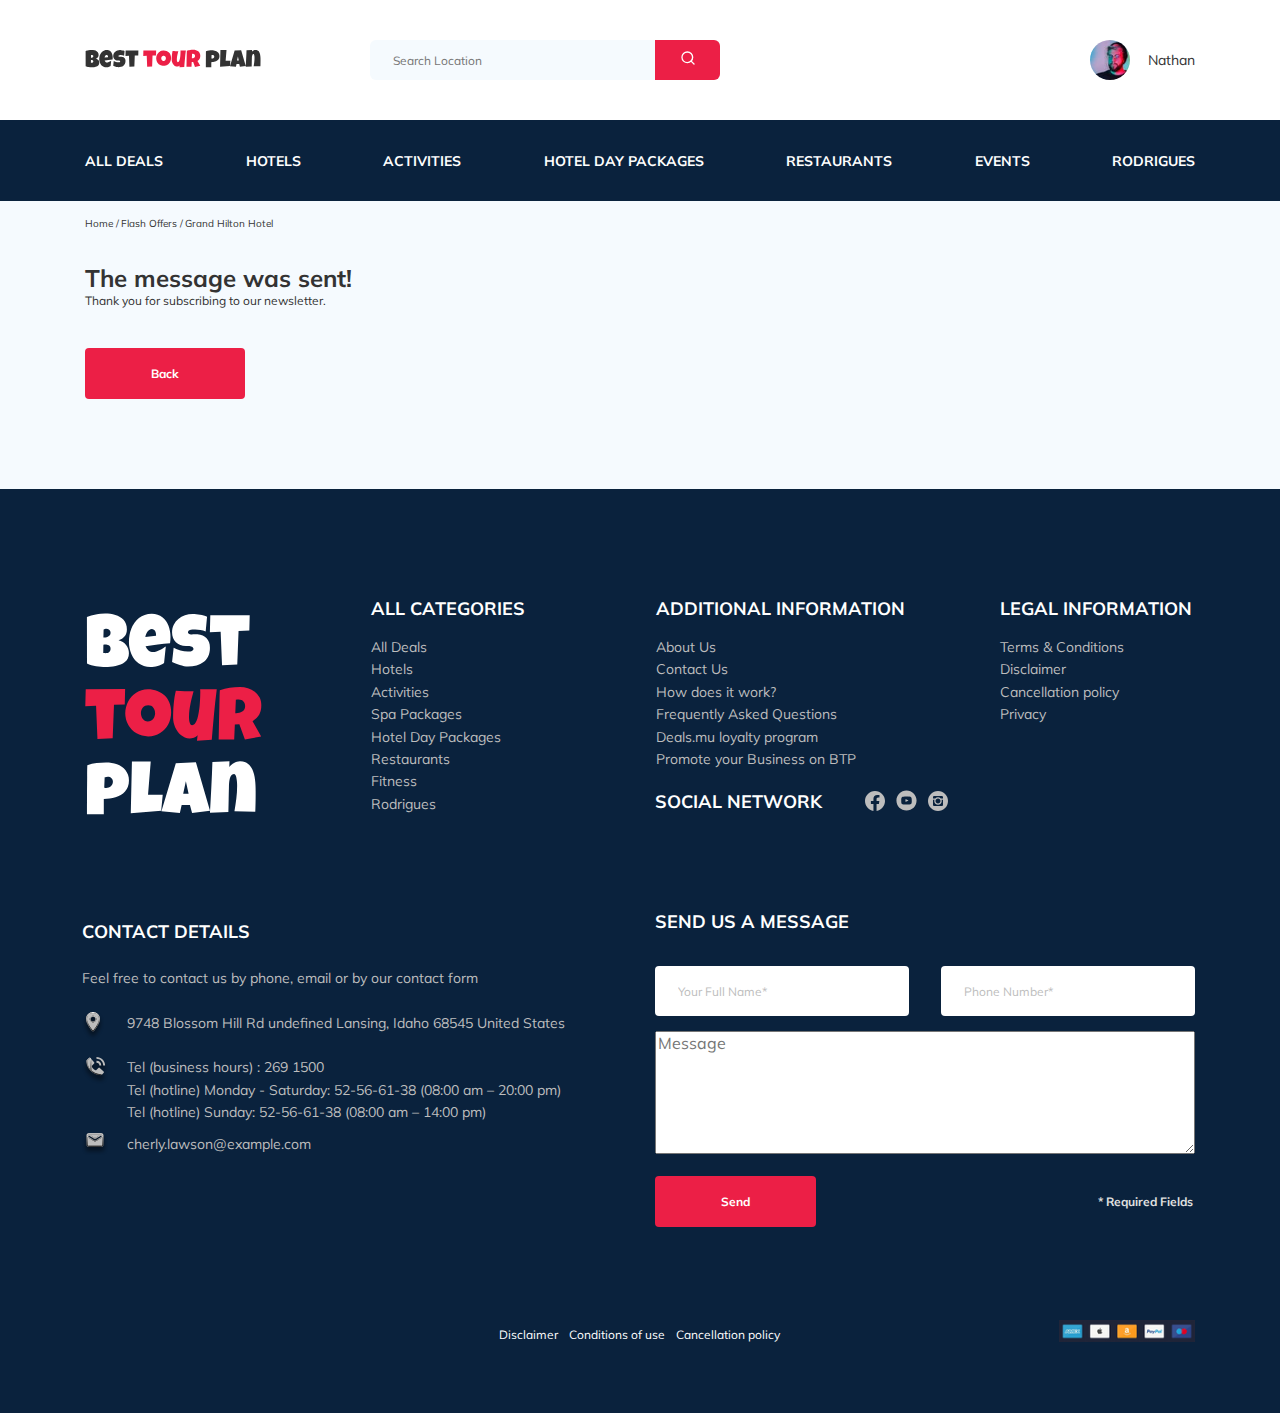
==== commit 9b573371: "fix: added favcon to thank you page" ====
--- a/thankyou-newsletter.html
+++ b/thankyou-newsletter.html
@@ -8,6 +8,8 @@
       href="https://fonts.googleapis.com/css2?family=Mulish:wght@400;700&family=Nunito:wght@400;600;800&display=swap"
       rel="stylesheet"
     />
+    <link rel="shortcut icon" href="favicon.ico" type="image/x-icon" />
+    <link rel="icon" href="favicon.ico" type="image/x-icon" />
     <link rel="stylesheet" href="css/swiper-bundle.min.css" />
     <link rel="stylesheet" href="css/style.css" />
   </head>
--- a/css/style.css
+++ b/css/style.css
@@ -18,16 +18,20 @@
   max-width: 100%;
 }
 
+a {
+  text-decoration: none;
+}
+
 button:active, button:focus {
   outline: none !important;
 }
 
+button:hover {
+  background-color: tomato;
+}
+
 button::-moz-focus-inner {
   border: 0 !important;
-}
-
-button:hover {
-  background-color: tomato;
 }
 
 .input {
@@ -86,9 +90,16 @@
   color: #BDBDBD;
 }
 
+label.invalid {
+  text-decoration: underline;
+}
+
 .invalid {
+  font-style: normal;
+  font-weight: normal;
+  font-size: 12px;
+  line-height: 15px;
   color: #EC1F46;
-  text-decoration: underline;
 }
 
 .invalid::-webkit-input-placeholder {
@@ -114,9 +125,16 @@
 label.fix {
   position: absolute;
   left: 0;
-  bottom: -40px;
+  bottom: -30px;
+  text-decoration: underline;
+}
+
+.fix {
+  font-style: normal;
+  font-weight: normal;
+  font-size: 12px;
+  line-height: 15px;
   color: #EC1F46;
-  text-decoration: underline;
 }
 
 .fix::-webkit-input-placeholder {
@@ -746,6 +764,10 @@
   background-color: transparent;
 }
 
+.hotel-slider__button:hover {
+  background-color: transparent;
+}
+
 .hotel-slider__button--next {
   right: 18px;
   background-image: url(../img/arrow-next.svg);
@@ -756,7 +778,7 @@
   background-image: url(../img/arrow-prev.svg);
 }
 
-.hotel-slide__image {
+.hotel-slider__image {
   width: 100%;
   height: 100%;
   -o-object-fit: cover;
@@ -784,6 +806,11 @@
   -ms-flex-preferred-size: 100%;
       flex-basis: 100%;
   padding-top: 3px;
+  padding-left: 2px;
+}
+
+.stars__image {
+  margin-right: -2px;
 }
 
 .offer {
@@ -966,6 +993,12 @@
   overflow: hidden;
 }
 
+.map__item {
+  width: 100%;
+  height: 100%;
+  border: 0;
+}
+
 .newsletter {
   position: relative;
   padding: 98px 0 87px 0;
@@ -1124,6 +1157,11 @@
   background-position: center;
   border: none;
   background-color: transparent;
+  cursor: pointer;
+}
+
+.reviews-slider__button:hover {
+  background-color: transparent;
 }
 
 .reviews-slider__button--prev {
@@ -1311,13 +1349,16 @@
 }
 
 .footer__logo {
-  width: 155px;
   -ms-grid-row: 1;
   -ms-grid-row-span: 2;
   grid-row: 1/3;
-  -ms-flex-item-align: stretch;
-      -ms-grid-row-align: stretch;
-      align-self: stretch;
+  -ms-flex-item-align: center;
+      -ms-grid-row-align: center;
+      align-self: center;
+}
+
+.footer__logo-image {
+  width: 155px;
 }
 
 .footer__categories {
@@ -1375,7 +1416,7 @@
 .footer__contact-form {
   grid-column: span 2;
   padding-left: 5px;
-  margin-bottom: 82px;
+  margin-bottom: 80px;
 }
 
 .footer__form {
@@ -1430,7 +1471,20 @@
 }
 
 .footer__item--mb-2 {
-  margin-bottom: 16px;
+  margin-bottom: 10px;
+}
+
+.footer__item--mb-4 {
+  margin-bottom: 20px;
+}
+
+.footer__item-ul {
+  list-style: none;
+  padding: 0;
+}
+
+.footer__item-link {
+  color: inherit;
 }
 
 .footer__icon-wrapper {
@@ -1686,8 +1740,10 @@
     margin-left: 49px;
   }
   .navbar-menu {
-    padding-top: 22px;
+    padding-top: 18px;
     padding-bottom: 22px;
+    -ms-flex-pack: distribute;
+        justify-content: space-around;
   }
   .navbar-menu__link {
     font-size: 12px;
@@ -1696,7 +1752,14 @@
   .search__input {
     width: 340px;
   }
+  .breadcrumb {
+    padding-top: 21px;
+  }
+  .breadcrumb-list {
+    padding: 0;
+  }
   .hotel {
+    padding-top: 31px;
     padding-bottom: 57px;
   }
   .hotel-grid {
@@ -1719,6 +1782,8 @@
   }
   .booking {
     width: 340px;
+    padding-right: 21px;
+    padding-left: 24px;
   }
   .map {
     width: 340px;
@@ -1729,7 +1794,7 @@
   }
   .reviews {
     padding-top: 40px;
-    padding-bottom: 56px;
+    padding-bottom: 60px;
   }
   .reviews__title {
     font-size: 30px;
@@ -1743,6 +1808,9 @@
   .reviews-slider__item::after, .reviews-slider__item::before {
     display: none;
   }
+  .reviews-slider__avatar {
+    margin-bottom: 6px;
+  }
   .reviews-slider__button {
     top: 49%;
   }
@@ -1779,7 +1847,9 @@
     -ms-grid-row-span: 1;
     grid-row: 1/2;
     grid-column: span 2;
-    width: 100px;
+  }
+  .footer__logo-image {
+    width: 98px;
   }
   .footer__social-network {
     -ms-grid-row: 1;
@@ -1823,23 +1893,23 @@
     grid-column: span 5;
     padding-top: 22px;
     margin-left: 0px;
+    margin-bottom: 15px;
   }
   .footer__contact-form {
     -ms-grid-row: 4;
     grid-row: 4;
     grid-column: span 5;
     margin-bottom: 0px;
-    padding-left: 0;
-    padding-top: 7px;
+    padding: 0;
   }
   .footer__text {
     margin-top: 0;
   }
   .footer__item--mb-2 {
-    margin-bottom: 12px;
+    margin-bottom: 10px;
   }
   .footer__title--mb-3 {
-    margin-bottom: 25px;
+    margin-bottom: 23px;
   }
   .footer__form {
     max-width: 541px;
@@ -1873,9 +1943,9 @@
   }
   .container {
     max-width: 576px;
-    width: 92%;
-  }
-  .navbar__mobile--fixed {
+    width: 87%;
+  }
+  .navbar--fixed {
     position: fixed;
     top: 0;
     left: 0;
@@ -2028,7 +2098,7 @@
   }
   .newsletter-wrapper {
     max-width: 576px;
-    width: 92%;
+    width: 87%;
     -webkit-box-orient: vertical;
     -webkit-box-direction: normal;
         -ms-flex-direction: column;
@@ -2099,11 +2169,18 @@
 }
 
 @media (max-width: 576px) {
+  .navbar-top {
+    padding-top: 24px;
+  }
   .logo {
     width: 99px;
   }
+  .breadcrumb {
+    padding-top: 11px;
+  }
   .hotel {
-    padding-bottom: 40px;
+    padding-top: 22px;
+    padding-bottom: 39px;
   }
   .hotel-info {
     padding-bottom: 38px;
@@ -2117,12 +2194,18 @@
   .hotel-wrap {
     min-height: 404px;
   }
+  .stars {
+    padding-top: 0px;
+    padding-left: 0px;
+    margin-top: -3px;
+    margin-right: 17px;
+  }
   .map {
     height: 173px;
   }
   .newsletter {
     height: 320px;
-    padding: 78px 0 83px 0;
+    padding: 76px 0 83px 0;
   }
   .newsletter-title {
     font-size: 20px;
@@ -2136,11 +2219,12 @@
     margin-top: 5px;
   }
   .subscribe {
+    max-width: 350px;
     width: 100%;
   }
   .reviews {
     padding-top: 40px;
-    padding-bottom: 50px;
+    padding-bottom: 55px;
   }
   .reviews__title {
     margin-top: 0px;
@@ -2152,7 +2236,7 @@
   }
   .activities {
     padding-top: 40px;
-    padding-bottom: 50px;
+    padding-bottom: 46px;
   }
   .activities__title {
     font-style: normal;
@@ -2175,8 +2259,10 @@
     grid-row: 1;
     -ms-grid-column: 1;
     grid-column: 1;
+    margin-bottom: 8px;
+  }
+  .footer__logo-image {
     width: 95px;
-    margin-bottom: 8px;
   }
   .footer__social-network {
     -ms-grid-row: 2;
@@ -2223,6 +2309,7 @@
     -ms-grid-column: 1;
     grid-column: 1;
     padding: 0;
+    margin-bottom: 25px;
   }
   .footer__contact-form {
     -ms-grid-row: 7;
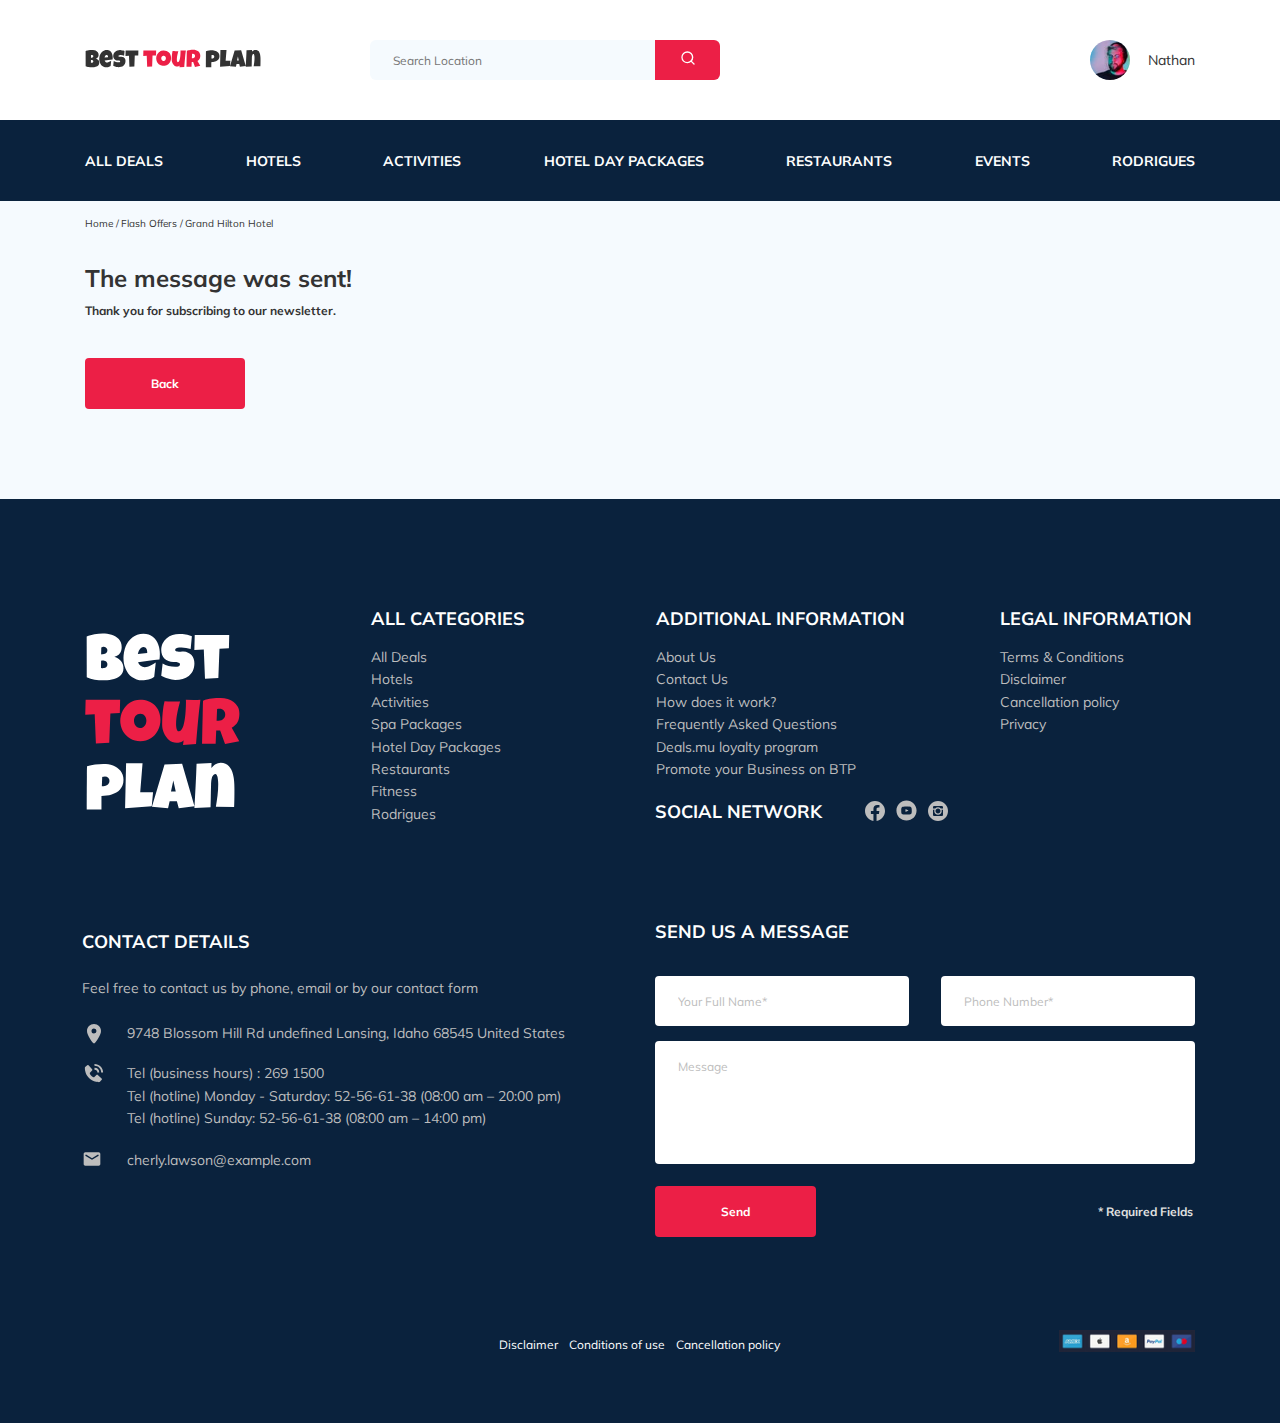
==== commit 795da02f: "fix: final edits" ====
--- a/thankyou-newsletter.html
+++ b/thankyou-newsletter.html
@@ -10,14 +10,20 @@
     />
     <link rel="shortcut icon" href="favicon.ico" type="image/x-icon" />
     <link rel="icon" href="favicon.ico" type="image/x-icon" />
-    <link rel="stylesheet" href="css/swiper-bundle.min.css" />
+    <link rel="stylesheet" href="css/aos.css" />
     <link rel="stylesheet" href="css/style.css" />
   </head>
   <body>
-    <header class="navbar navbar__mobile--fixed">
+    <header class="navbar navbar--fixed">
       <div class="container">
         <div class="navbar-top">
-          <a href="#" class="logo">
+          <a
+            href="index.html"
+            class="logo"
+            data-aos="flip-left"
+            data-aos-easing="ease-out-cubic"
+            data-aos-duration="2000"
+          >
             <img
               src="img/horizontal-logo.svg"
               alt="Logo: Best Tour Plan"
@@ -136,12 +142,14 @@
         <div class="hotel-info">
           <div class="hotel-info__text">
             <div class="hotel-wrapper">
-              <h1 class="hotel-name hotel-info__name">The message was sent!</h1>
+              <h1 class="hotel-name hotel-info__name thanks">
+                The message was sent!
+              </h1>
             </div>
             <!-- /.hotel-wrapper -->
-            <p class="hotel-description hotel-info__description">
+            <h2 class="hotel-description hotel-info__description">
               Thank you for subscribing to our newsletter.
-            </p>
+            </h2>
             <a href="index.html" class="back">Back</a>
           </div>
           <!-- /.hotel-info__text -->
@@ -154,11 +162,16 @@
     <footer class="footer">
       <div class="container">
         <div class="footer-wrapper">
-          <img
-            src="img/vertical-logo.svg"
-            alt="Logo: Best Tour Plan"
-            class="logo footer__logo"
-          />
+          <a href="index.html" class="footer__logo">
+            <img
+              src="img/vertical-logo.svg"
+              alt="Logo: Best Tour Plan"
+              class="footer__logo-image"
+              data-aos="flip-left"
+              data-aos-easing="ease-out-cubic"
+              data-aos-duration="2000"
+            />
+          </a>
           <div class="footer__list footer__categories">
             <h3 class="footer__title">ALL CATEGORIES</h3>
             <ul class="footer__ul">
@@ -218,13 +231,22 @@
           <div class="footer__social-network">
             <h3 class="footer__title footer__title--inline">Social Network</h3>
             <div class="footer__social-links">
-              <a href="#" class="footer__link"
+              <a
+                href="https://www.facebook.com/"
+                target="_blank"
+                class="footer__link"
                 ><img src="img/fb.svg" alt="Icon: Faceook"
               /></a>
-              <a href="#" class="footer__link"
+              <a
+                href="https://www.youtube.com/"
+                target="_blank"
+                class="footer__link"
                 ><img src="img/yt.svg" alt="Icon: youtube"
               /></a>
-              <a href="#" class="footer__link"
+              <a
+                href="https://www.instagram.com/"
+                target="_blank"
+                class="footer__link"
                 ><img src="img/inst.svg" alt="Icon: Instagram"
               /></a>
             </div>
@@ -267,7 +289,7 @@
                 9748 Blossom Hill Rd undefined Lansing, Idaho 68545 United
                 States
               </li>
-              <li class="footer__item footer__item--mb-2">
+              <li class="footer__item footer__item--mb-4">
                 <div class="footer__icon-wrapper">
                   <img
                     class="footer__icon"
@@ -276,11 +298,36 @@
                   />
                 </div>
                 <!-- /.footer__icon-wrapper -->
-                Tel (business hours) : 269 1500 <br />Tel (hotline) Monday -
-                Saturday: 52-56-61-38 (08:00 am – 20:00 pm) <br />Tel (hotline)
-                Sunday: 52-56-61-38 (08:00 am – 14:00 pm)
-              </li>
-              <li class="footer__item footer__item--mb-2">
+                <ul class="footer__item-ul">
+                  <li class="footer__item-li">
+                    Tel (business hours) :
+                    <a
+                      class="footer__item-link footer__link"
+                      href="tel:269-1500"
+                      >269 1500
+                    </a>
+                  </li>
+                  <li class="footer__item-li">
+                    Tel (hotline) Monday - Saturday:
+                    <a
+                      class="footer__item-link footer__link"
+                      href="tel:52-56-61-38"
+                      >52-56-61-38
+                    </a>
+                    (08:00 am – 20:00 pm)
+                  </li>
+                  <li class="footer__item-li">
+                    Tel (hotline) Sunday:
+                    <a
+                      class="footer__item-link footer__link"
+                      href="tel:52-56-61-38"
+                      >52-56-61-38
+                    </a>
+                    (08:00 am – 14:00 pm)
+                  </li>
+                </ul>
+              </li>
+              <li class="footer__item footer__item">
                 <div class="footer__icon-wrapper">
                   <img
                     class="footer__icon"
@@ -289,34 +336,44 @@
                   />
                 </div>
                 <!-- /.footer__icon-wrapper -->
-                cherly.lawson@example.com
+                <a
+                  href="mailto:cherly.lawson@example.com"
+                  class="footer__item-link footer__link"
+                  >cherly.lawson@example.com</a
+                >
               </li>
             </ul>
           </div>
           <!-- /.footer__contact-details -->
           <div class="footer__contact-form">
             <h3 class="footer__title footer__title--mb-3">Send us a message</h3>
-            <form action="send.php" method="POST" class="footer__form">
+            <form
+              action="send-footer.php"
+              method="POST"
+              class="footer__form form"
+            >
               <div class="footer__input-group">
                 <input
                   type="text"
                   class="input footer__input"
                   placeholder="Your Full Name*"
                   name="name"
+                  required
+                  minlength="2"
                 />
               </div>
-              <!-- /.footer__input-group -->
               <div class="footer__input-group">
                 <input
-                  type="text"
-                  class="input footer__input"
+                  type="tel"
+                  class="input footer__input phone_us"
                   placeholder="Phone Number*"
                   name="phone"
+                  required
+                  minlength="17"
                 />
               </div>
-              <!-- /.footer__input-group -->
               <textarea
-                class="footer__message"
+                class="message footer__message"
                 cols="30"
                 rows="10"
                 placeholder="Message"
@@ -329,9 +386,13 @@
           <!-- /.footer__contact-form -->
           <div class="footer-info">
             <div class="footer-info__info">
-              <a href="#" class="footer-info__link">Disclaimer</a>
-              <a href="#" class="footer-info__link">Conditions of use</a>
-              <a href="#" class="footer-info__link footer-info__link--last"
+              <a href="#" class="footer-info__link footer__link">Disclaimer</a>
+              <a href="#" class="footer-info__link footer__link"
+                >Conditions of use</a
+              >
+              <a
+                href="#"
+                class="footer-info__link footer__link footer-info__link--last"
                 >Cancellation policy</a
               >
             </div>
@@ -347,7 +408,12 @@
       <!-- /.container -->
     </footer>
     <!-- /.footer -->
+    <script src="js/jquery-3.5.1.min.js"></script>
     <script src="js/swiper-bundle.min.js"></script>
+    <script src="js/parallax.min.js"></script>
+    <script src="js/jquery.validate.min.js"></script>
+    <script src="js/jquery.mask.min.js"></script>
+    <script src="js/aos.js"></script>
     <script src="js/main.js"></script>
   </body>
 </html>
--- a/css/style.css
+++ b/css/style.css
@@ -24,10 +24,6 @@
 
 button:active, button:focus {
   outline: none !important;
-}
-
-button:hover {
-  background-color: tomato;
 }
 
 button::-moz-focus-inner {
@@ -92,6 +88,7 @@
 
 label.invalid {
   text-decoration: underline;
+  text-align: start;
 }
 
 .invalid {
@@ -595,6 +592,7 @@
   height: 100%;
   border: none;
   background-color: #EC1F46;
+  cursor: pointer;
 }
 
 .user {
@@ -1002,7 +1000,6 @@
 .newsletter {
   position: relative;
   padding: 98px 0 87px 0;
-  background-image: url(../img/newsletter-bg.jpg);
   background-repeat: no-repeat;
   background-size: cover;
   background-position: center;
@@ -1079,6 +1076,7 @@
   min-width: 65px;
   height: 100%;
   border: none;
+  border-radius: 0 4px 4px 0;
   background-color: #EC1F46;
   color: #ffffff;
   font-style: normal;
@@ -1597,12 +1595,14 @@
   margin-top: 40px;
 }
 
-.back:hover {
-  background-color: tomato;
+.thanks {
+  margin-bottom: 10px;
 }
 
 .modal__overlay {
   position: fixed;
+  overflow: auto;
+  text-align: center;
   top: 0;
   right: 0;
   bottom: 0;
@@ -1618,13 +1618,17 @@
   opacity: 1;
 }
 
+.modal__wrapper {
+  position: static;
+  display: inline-block;
+  max-width: 478px;
+  width: 90%;
+  margin-top: 50px;
+}
+
 .modal__dialog {
-  position: fixed;
-  max-width: 478px;
-  top: 50%;
-  left: 50%;
-  -webkit-transform: translate(-50%, -50%);
-          transform: translate(-50%, -50%);
+  position: relative;
+  width: 100%;
   padding: 33px 88px;
   background-color: #0A223D;
   border-radius: 8px;
@@ -1721,6 +1725,30 @@
   }
   .footer-info__info {
     padding-left: 90px;
+  }
+}
+
+@media (min-width: 993px) {
+  button:hover {
+    background-color: tomato;
+  }
+  .user__name:hover {
+    background-color: #BDBDBD;
+  }
+  .navbar-menu__link:hover {
+    background-color: #483d8b;
+  }
+  .breadcrumb-list__link:hover {
+    background-color: #BDBDBD;
+  }
+  .booking__number:hover {
+    background-color: #483d8b;
+  }
+  .footer__link:hover {
+    background-color: #483d8b;
+  }
+  .back:hover {
+    background-color: tomato;
   }
 }
 
@@ -1931,10 +1959,6 @@
   .footer-info__info {
     padding: 0 0 0 3px;
   }
-  .modal__dialog {
-    padding-left: 55px;
-    padding-right: 55px;
-  }
 }
 
 @media (max-width: 762px) {
@@ -1978,7 +2002,7 @@
   .navbar-bottom {
     display: none;
     position: fixed;
-    top: 78px;
+    top: 72px;
     left: 0;
     right: 0;
     bottom: 0;
@@ -1986,6 +2010,7 @@
   }
   .navbar-bottom__visible {
     display: block;
+    overflow: auto;
   }
   .navbar-menu {
     -webkit-box-orient: vertical;
@@ -1993,6 +2018,9 @@
         -ms-flex-direction: column;
             flex-direction: column;
     padding: 0;
+  }
+  .navbar-menu--visible {
+    padding-bottom: 15px;
   }
   .navbar-menu__item--mobile--1 {
     margin-bottom: 16px;
@@ -2155,10 +2183,6 @@
             justify-content: flex-start;
     margin-bottom: 10px;
   }
-  .modal__dialog {
-    padding-left: 40px;
-    padding-right: 40px;
-  }
   .modal__button {
     width: 100%;
     margin-bottom: 15px;
@@ -2187,6 +2211,17 @@
   }
   .hotel-slider {
     height: 179px;
+  }
+  .hotel-slider__button {
+    width: 11px;
+    height: 11px;
+    background-size: 4px;
+  }
+  .hotel-slider__button--next {
+    right: 5px;
+  }
+  .hotel-slider__button--prev {
+    left: 4px;
   }
   .hotel__slider {
     margin-bottom: 20px;
@@ -2371,8 +2406,8 @@
     margin-right: 0;
   }
   .modal__dialog {
-    padding-left: 20px;
-    padding-right: 20px;
+    padding-left: 10%;
+    padding-right: 10%;
   }
 }
 /*# sourceMappingURL=style.css.map */